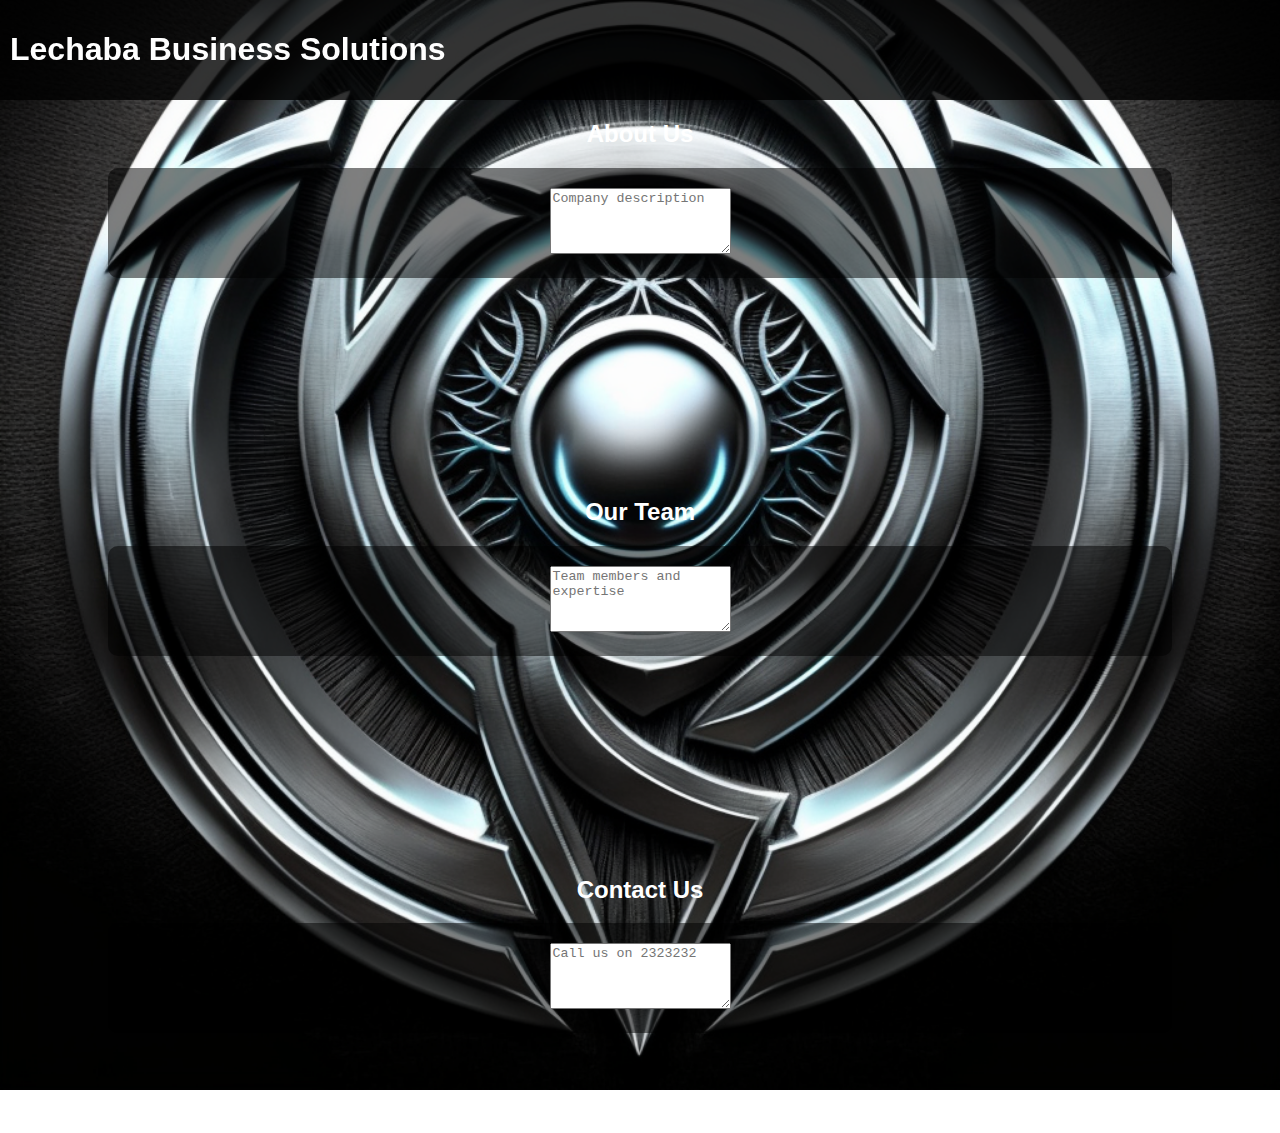
==== index.html @ 36893bf1 "initial commit" ====
<!DOCTYPE html>
<html lang="eng">

<head>
    <meta charset="UTF-8">
    <meta name="viewport" content="width=device-width, initial-scale=1.0">
    <title>Lechaba Business Solutions</title>
    <style>
        body {
            margin: 0;
            padding: 0;
            background: url('Lechaba Logo.png') no-repeat center center fixed;
            background-size: cover;
            font-family: Arial, Helvetica, sans-serif;
        }

        .appbar {
            background-color: rgba(0, 0, 0, 0.8);
            color: white;
            padding: 10px;
            position: fixed;
            width: 100%;
        }

        .section {
            padding: 100px 0;
            text-align: center;
            color: white;
        }

        .description-box {
            width: 80%;
            margin: 0 auto;
            padding: 20px;
            background-color: rgba(0, 0, 0, 0.5);
            border-radius: 10px;
        }
    </style>
</head>

<body>
    <div class="appbar">
        <h1>Lechaba Business Solutions</h1>
    </div>

    <div class="section" id="about">
        <h2>About Us</h2>
        <div class="description-box">
            <textarea rows="4" placeholder="Company description"></textarea>
        </div>
    </div>

    <div class="section" id="team">
        <h2>Our Team</h2>
        <div class="description-box">
            <textarea rows="4" placeholder="Team members and expertise"></textarea>
        </div>
    </div>

    <div class="section" id="contact">
        <h2>Contact Us</h2>
        <div class="description-box">
            <textarea rows="4" placeholder="Call us on 2323232"></textarea>
        </div>
    </div>
</body>

</html>
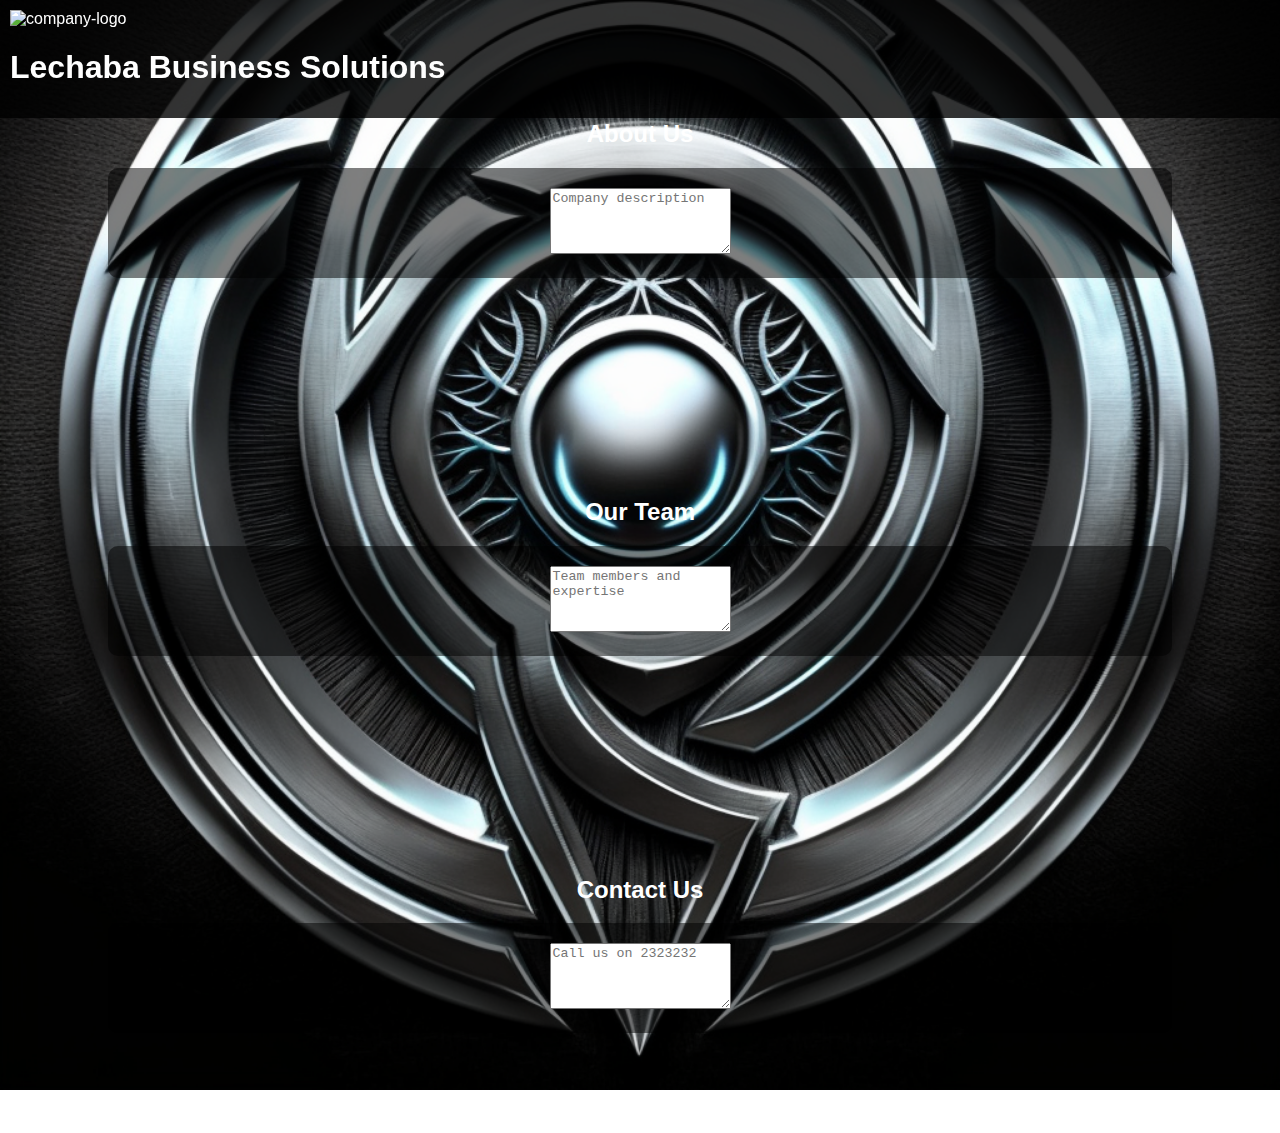
==== commit 6e1613f1: "updates: favicon and stylesheet" ====
--- a/index.html
+++ b/index.html
@@ -5,43 +5,15 @@
     <meta charset="UTF-8">
     <meta name="viewport" content="width=device-width, initial-scale=1.0">
     <title>Lechaba Business Solutions</title>
-    <style>
-        body {
-            margin: 0;
-            padding: 0;
-            background: url('Lechaba Logo.png') no-repeat center center fixed;
-            background-size: cover;
-            font-family: Arial, Helvetica, sans-serif;
-        }
-
-        .appbar {
-            background-color: rgba(0, 0, 0, 0.8);
-            color: white;
-            padding: 10px;
-            position: fixed;
-            width: 100%;
-        }
-
-        .section {
-            padding: 100px 0;
-            text-align: center;
-            color: white;
-        }
-
-        .description-box {
-            width: 80%;
-            margin: 0 auto;
-            padding: 20px;
-            background-color: rgba(0, 0, 0, 0.5);
-            border-radius: 10px;
-        }
-    </style>
+    <link rel="icon" type="image/x-icon" href="favicon.ico"/>
+    <link rel="stylesheet" type="text/css" href="styles.css"/>
 </head>
 
 <body>
-    <div class="appbar">
+    <header>
+        <img src="favicon.ico" alt="company-logo"/>
         <h1>Lechaba Business Solutions</h1>
-    </div>
+    </header>
 
     <div class="section" id="about">
         <h2>About Us</h2>
--- a/styles.css
+++ b/styles.css
@@ -0,0 +1,28 @@
+body {
+    margin: 0;
+    padding: 0;
+    background: url('Lechaba Logo.png') no-repeat center center fixed;
+    background-size: cover;
+    font-family: Arial, Helvetica, sans-serif;
+}
+
+header {
+    background-color: rgba(0, 0, 0, 0.8);
+    color: white;
+    padding: 10px;
+    position: fixed;
+    width: 100%;
+}
+
+.section {
+    padding: 100px 0;
+    text-align: center;
+    color: white;
+}
+
+.description-box {
+    width: 80%;
+    margin: 0 auto;
+    padding: 20px;
+    background-color: rgba(0, 0, 0, 0.5);
+    border-radius: 10px;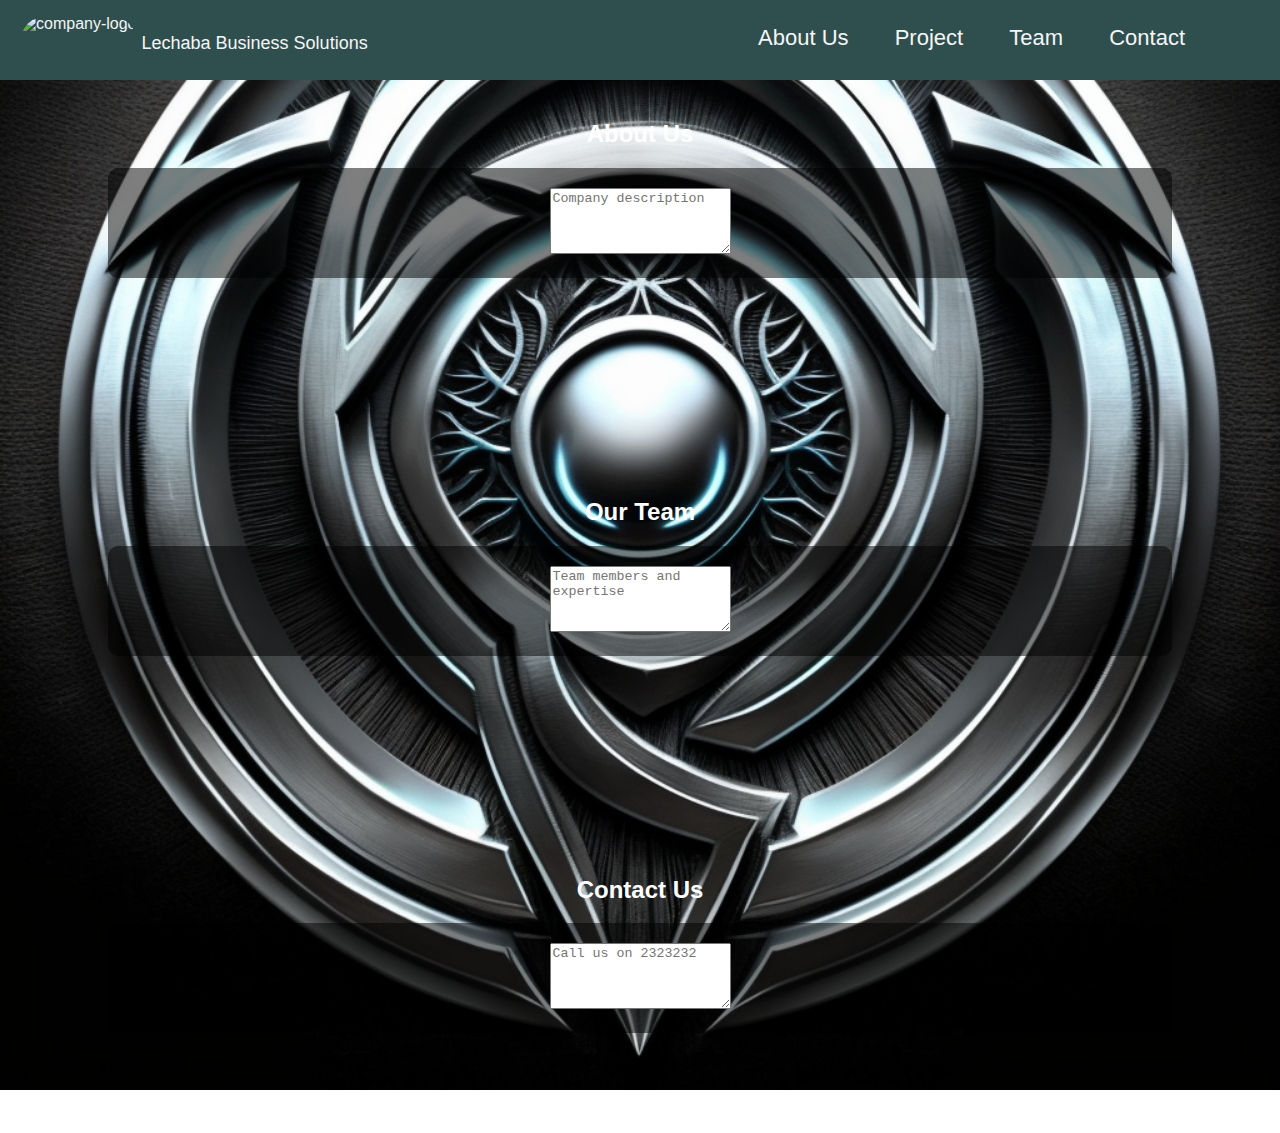
==== commit 51c3532d: "Updates" ====
--- a/index.html
+++ b/index.html
@@ -11,8 +11,19 @@
 
 <body>
     <header>
-        <img src="favicon.ico" alt="company-logo"/>
-        <h1>Lechaba Business Solutions</h1>
+    <div class="comp-logo">
+            <img src="favicon.ico" alt="company-logo"/>
+            <p>Lechaba Business Solutions</p>
+
+        <div class="nav-links">
+            <nav>
+                <a href=""> About Us </a>
+                <a href=""> Project </a>
+                <a href=""> Team </a>
+                <a href=""> Contact </a>
+            </nav>
+        </div>
+    </div>
     </header>
 
     <div class="section" id="about">
--- a/styles.css
+++ b/styles.css
@@ -1,17 +1,53 @@
+header {
+    background-color: #2F4F4F;
+    color: whitesmoke;
+    width: 100%;
+    height: 80px;
+    position: fixed;
+}
+
+.comp-logo{
+    padding: 15px;
+    padding-left: 20px;
+    display: flex;
+}
+
+.comp-logo p{
+    font-size: 18px;
+    margin-left: 5px;
+}
+
+.nav-links{
+    margin-left: auto;
+    font-size: 22px;
+    padding: 10px;
+}
+
+nav a{
+    text-decoration: none;
+    padding: 20px;
+    color: whitesmoke;
+}
+
+nav a:hover{
+    color: orangered;
+}
+
+nav{
+    text-align: justify;
+    margin-right: 50px;
+}
+
+header img{
+    border-radius: 60px;
+}
+
 body {
     margin: 0;
     padding: 0;
-    background: url('Lechaba Logo.png') no-repeat center center fixed;
+    background: url("Lechaba Logo.png") no-repeat center center fixed;
     background-size: cover;
     font-family: Arial, Helvetica, sans-serif;
-}
-
-header {
-    background-color: rgba(0, 0, 0, 0.8);
-    color: white;
-    padding: 10px;
-    position: fixed;
-    width: 100%;
 }
 
 .section {
@@ -25,4 +61,5 @@
     margin: 0 auto;
     padding: 20px;
     background-color: rgba(0, 0, 0, 0.5);
-    border-radius: 10px;+    border-radius: 10px;
+}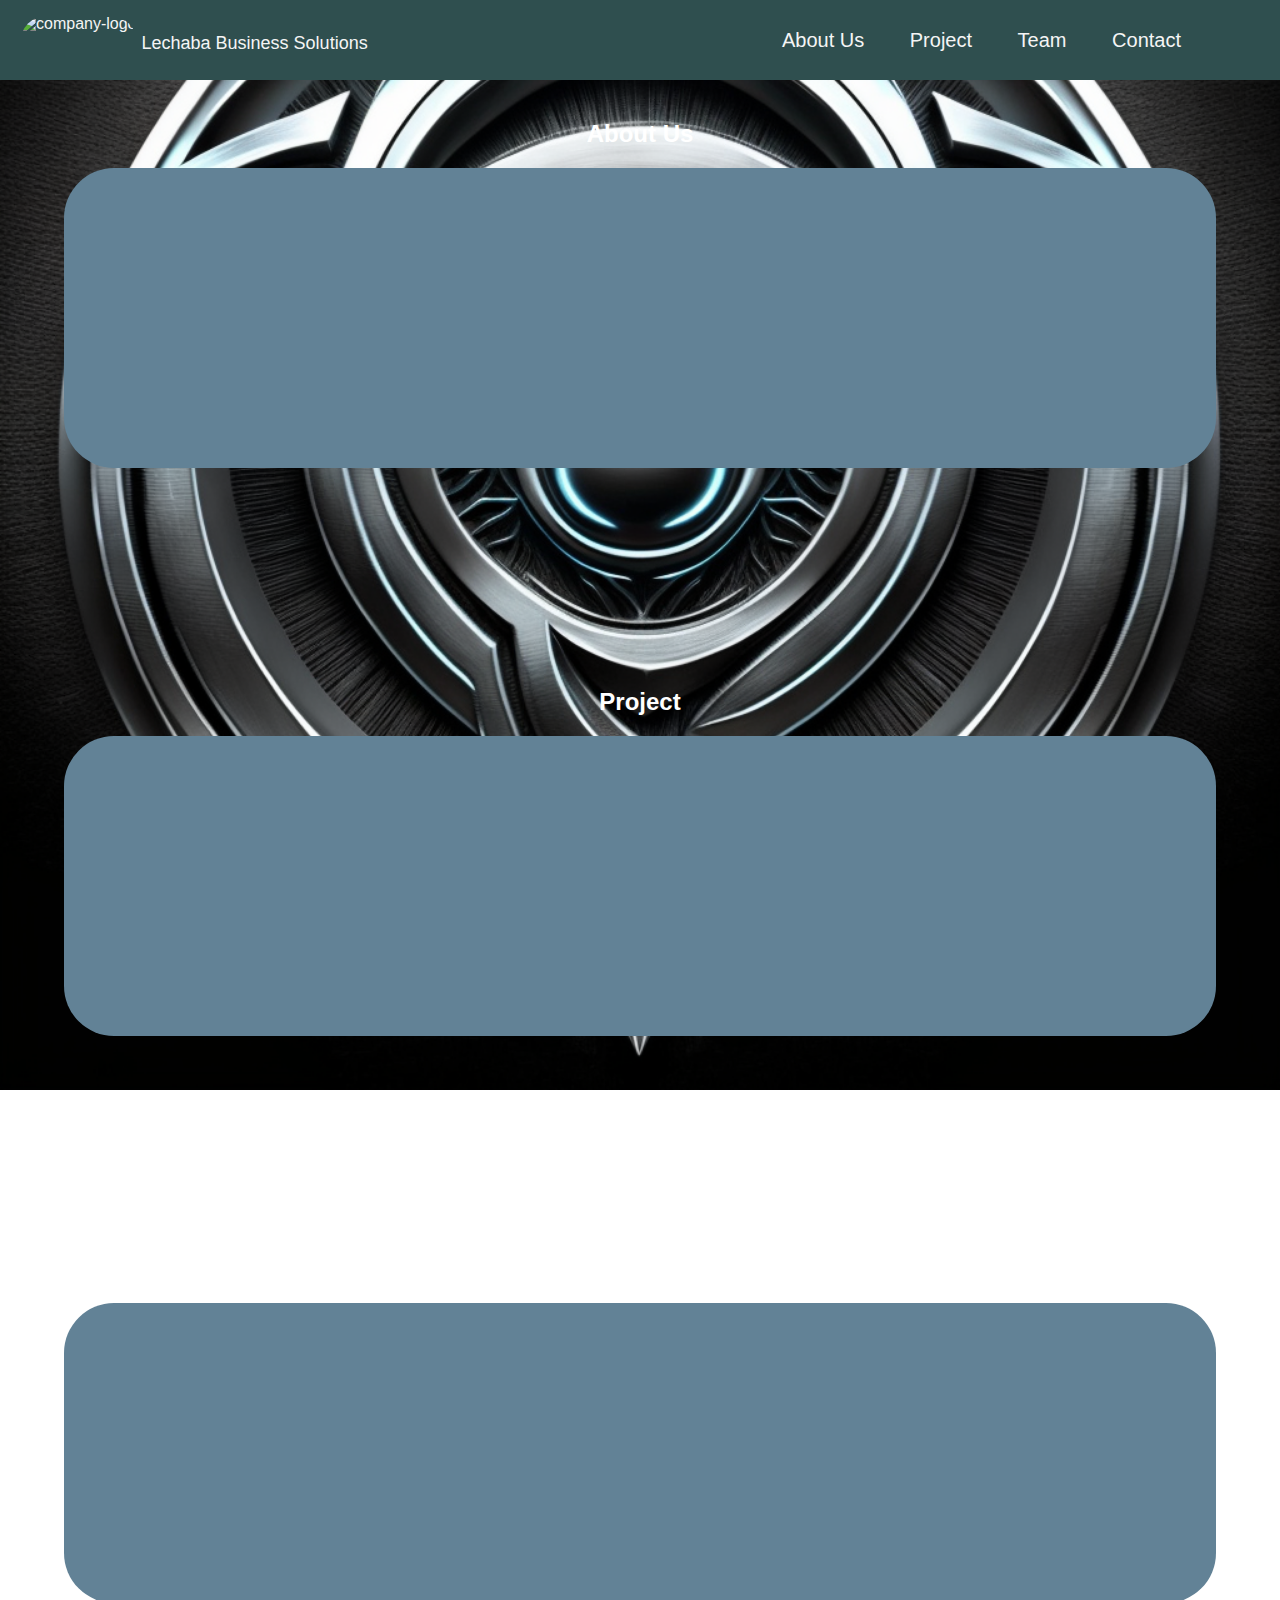
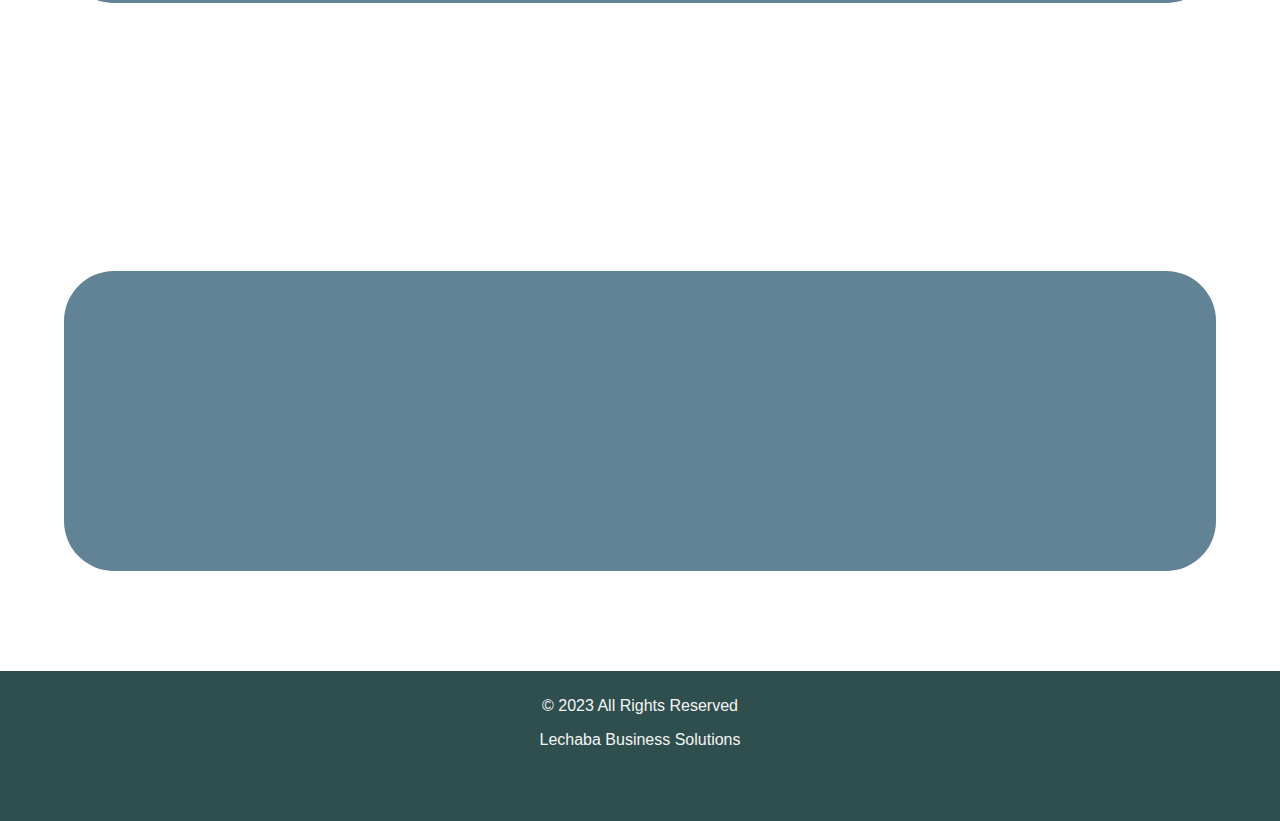
==== commit 645fda85: "Updates" ====
--- a/index.html
+++ b/index.html
@@ -17,35 +17,47 @@
 
         <div class="nav-links">
             <nav>
-                <a href=""> About Us </a>
-                <a href=""> Project </a>
-                <a href=""> Team </a>
-                <a href=""> Contact </a>
+                <a href="#about"> About Us </a>
+                <a href="#project"> Project </a>
+                <a href="#team"> Team </a>
+                <a href="#contact"> Contact </a>
             </nav>
         </div>
     </div>
     </header>
 
-    <div class="section" id="about">
+    <div class="contain-content">
+    
+    <div class="section1" id="about">
         <h2>About Us</h2>
-        <div class="description-box">
-            <textarea rows="4" placeholder="Company description"></textarea>
+        <div class="about-us">
+        </div>
+    </div>
+
+    <div class="section" id="project">
+        <h2>Project</h2>
+        <div class="project">
         </div>
     </div>
 
     <div class="section" id="team">
         <h2>Our Team</h2>
-        <div class="description-box">
-            <textarea rows="4" placeholder="Team members and expertise"></textarea>
+        <div class="team">
         </div>
     </div>
 
     <div class="section" id="contact">
         <h2>Contact Us</h2>
-        <div class="description-box">
-            <textarea rows="4" placeholder="Call us on 2323232"></textarea>
+        <div class="contact">
         </div>
     </div>
+
+</div>
+
+<footer>
+    <p> © 2023 All Rights Reserved </p>
+    <p> Lechaba Business Solutions </p>
+</footer>
+
 </body>
-
 </html>--- a/styles.css
+++ b/styles.css
@@ -19,8 +19,9 @@
 
 .nav-links{
     margin-left: auto;
-    font-size: 22px;
-    padding: 10px;
+    font-size: 20px;
+    padding: 14px;
+    padding-right: -25px;
 }
 
 nav a{
@@ -50,16 +51,32 @@
     font-family: Arial, Helvetica, sans-serif;
 }
 
-.section {
+.section1{
     padding: 100px 0;
     text-align: center;
     color: white;
 }
 
-.description-box {
-    width: 80%;
-    margin: 0 auto;
-    padding: 20px;
-    background-color: rgba(0, 0, 0, 0.5);
-    border-radius: 10px;
+.about-us, .project, .team, .contact {
+    width: 90%;
+    margin: auto;
+    border-radius: 50px;
+    background-color: #628296;
+    height: 300px;
+    display: flex;
+}
+
+.section{
+    padding: 100px 0;
+    text-align: center;
+    color: white;
+}
+
+footer{
+    padding: 10px;
+    height: 130px;
+    background-color: #2F4F4F;
+    color: whitesmoke;
+    text-align: center;
+    justify-content: center;
 }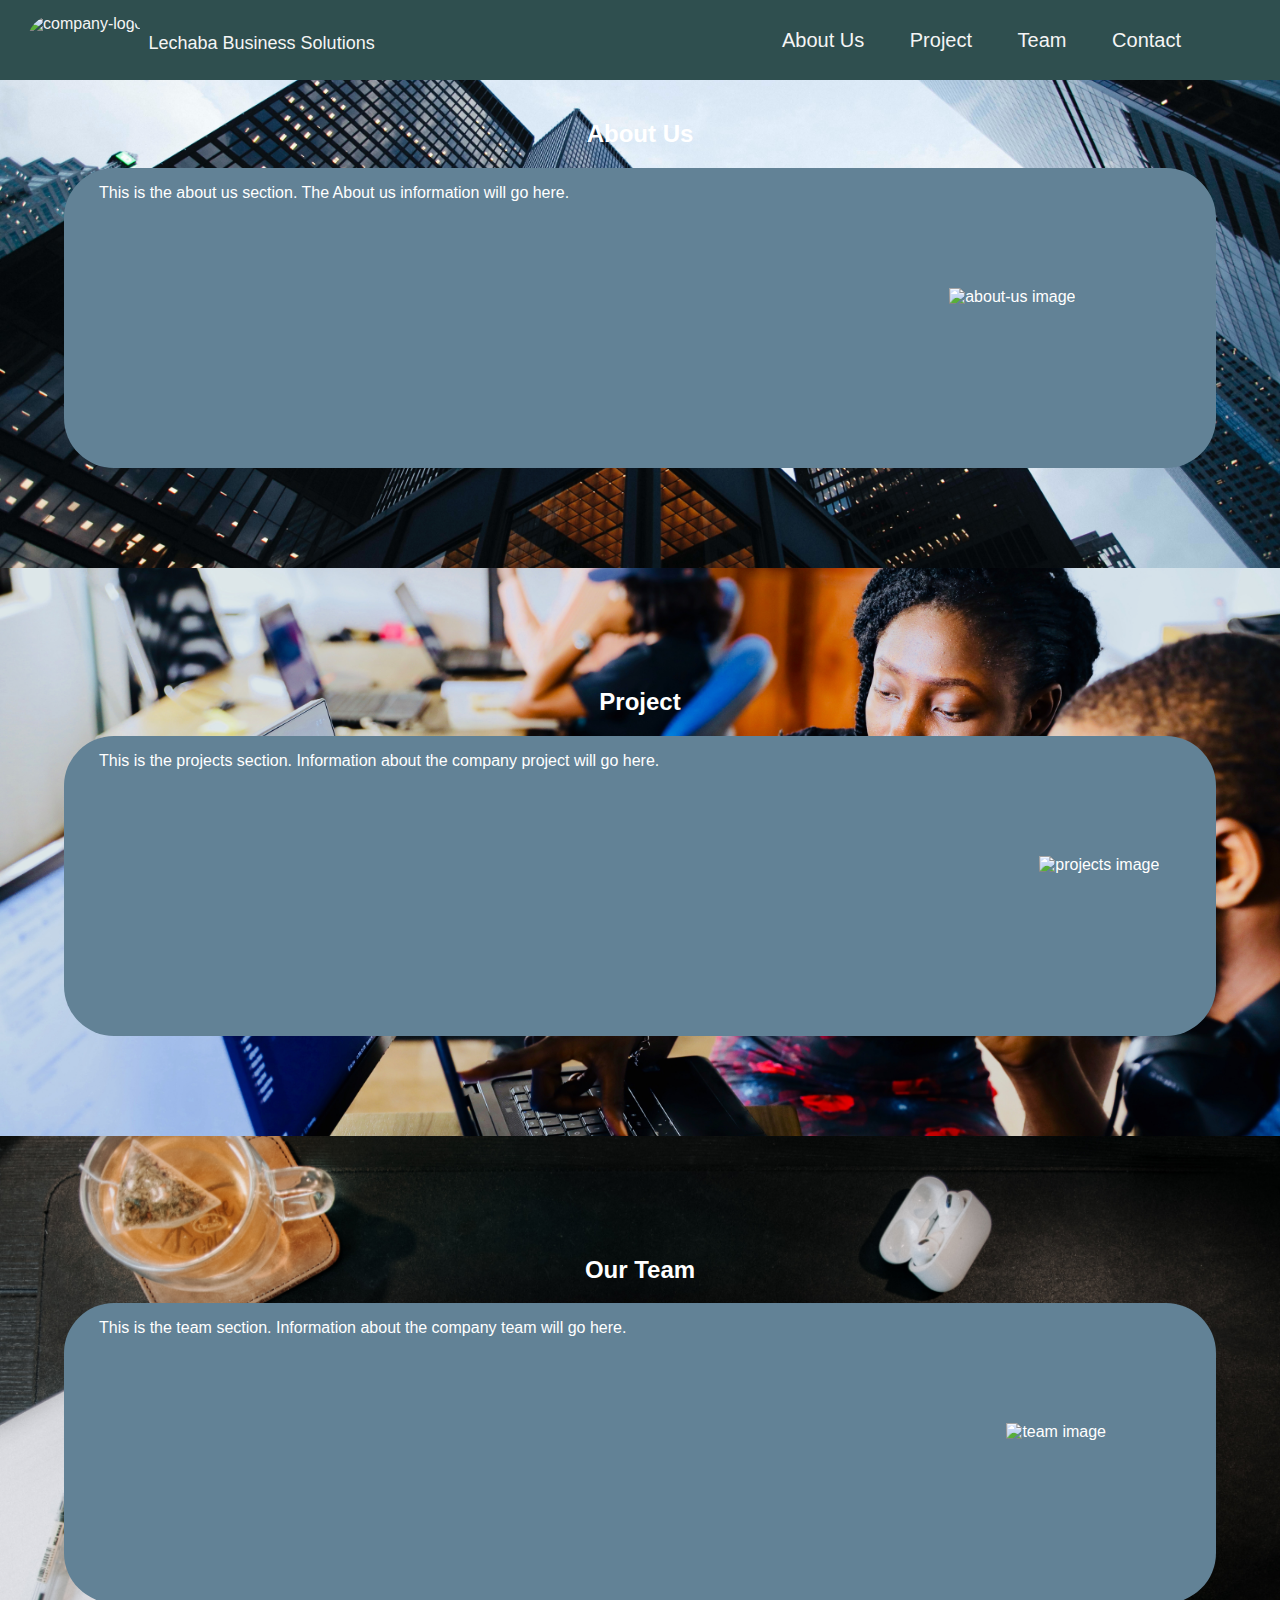
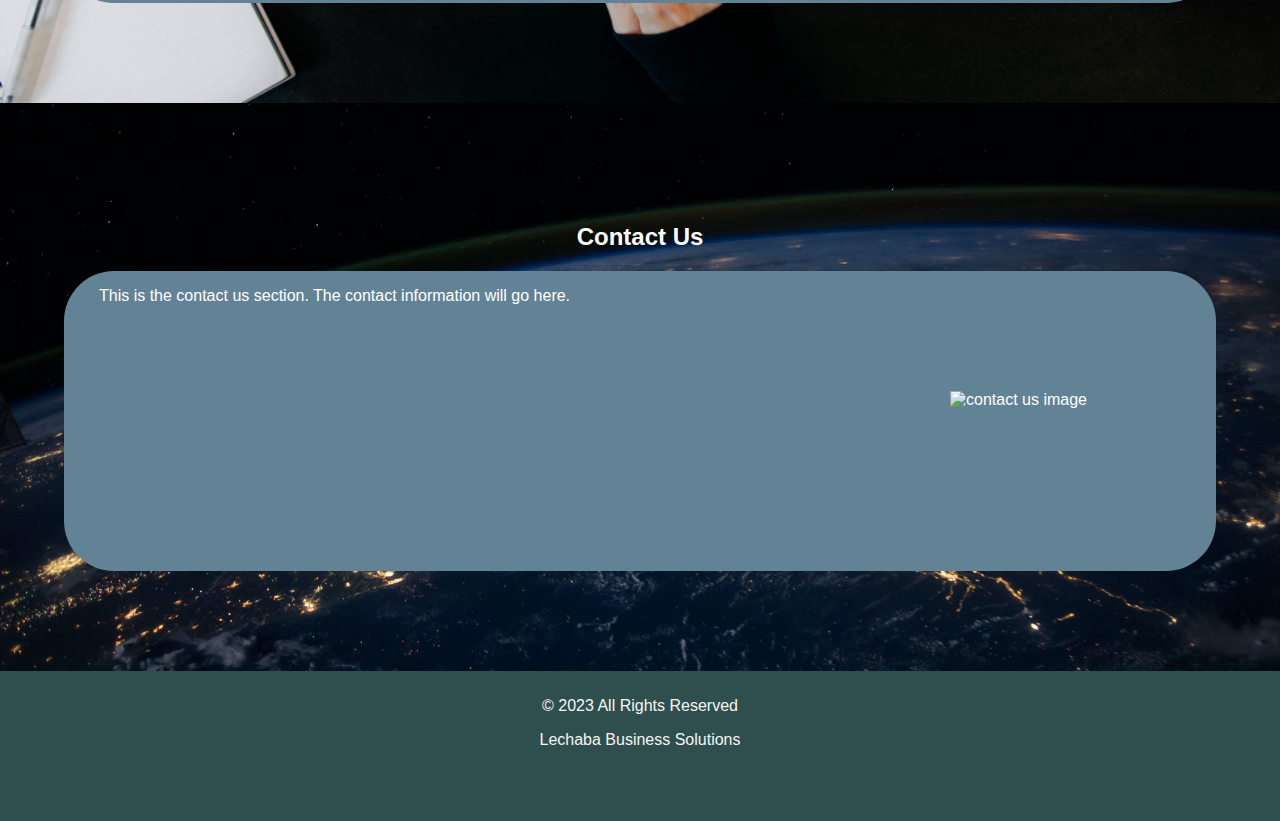
==== commit 2be6119a: "NEW UPDATES" ====
--- a/index.html
+++ b/index.html
@@ -28,30 +28,54 @@
 
     <div class="contain-content">
     
+<div class="first">
     <div class="section1" id="about">
         <h2>About Us</h2>
         <div class="about-us">
+            <p> 
+                This is the about us section. The About us information will go here.
+            </p>
+
+            <img src="" alt="about-us image"/>
         </div>
     </div>
-
+</div>
+<div class="second">
     <div class="section" id="project">
         <h2>Project</h2>
         <div class="project">
+            <p> 
+                This is the projects section. Information about the company project will go here.
+            </p>
+
+            <img src="" alt="projects image"/>
         </div>
     </div>
-
+</div>
+<div class="third">
     <div class="section" id="team">
         <h2>Our Team</h2>
         <div class="team">
+            <p> 
+                This is the team section. Information about the company team will go here.
+            </p>
+
+            <img src="" alt="team image"/>
         </div>
     </div>
-
+</div>
+<div class="fourth">
     <div class="section" id="contact">
         <h2>Contact Us</h2>
         <div class="contact">
+            <p> 
+                This is the contact us section. The contact information will go here.
+            </p>
+
+            <img src="" alt="contact us image"/>
         </div>
     </div>
-
+</div>
 </div>
 
 <footer>
--- a/styles.css
+++ b/styles.css
@@ -8,7 +8,7 @@
 
 .comp-logo{
     padding: 15px;
-    padding-left: 20px;
+    padding-left: 25px;
     display: flex;
 }
 
@@ -40,14 +40,14 @@
 }
 
 header img{
+    padding-left: 2px;
     border-radius: 60px;
 }
 
 body {
     margin: 0;
     padding: 0;
-    background: url("Lechaba Logo.png") no-repeat center center fixed;
-    background-size: cover;
+    /*background: url("Lechaba Logo.png") no-repeat center center fixed;*/
     font-family: Arial, Helvetica, sans-serif;
 }
 
@@ -55,6 +55,34 @@
     padding: 100px 0;
     text-align: center;
     color: white;
+}
+
+.first{
+    background: url("images/sean-pollock-PhYq704ffdA-unsplash\(1\).jpg");
+    background-position: center;
+    background-size: cover;
+    background-repeat: no-repeat;
+}
+
+.second{
+    background: url("images/desola-lanre-ologun-IgUR1iX0mqM-unsplash.jpg");
+    background-position: center;
+    background-size: cover;
+    background-repeat: no-repeat;
+}
+
+.third{
+    background: url("images/kelly-sikkema-uIu2_j7QAsU-unsplash.jpg");
+    background-position: center;
+    background-size: cover;
+    background-repeat: no-repeat;
+}
+
+.fourth{
+    background: url("images/nasa-Q1p7bh3SHj8-unsplash.jpg");
+    background-position: center;
+    background-size: cover;
+    background-repeat: no-repeat;
 }
 
 .about-us, .project, .team, .contact {
@@ -65,6 +93,43 @@
     height: 300px;
     display: flex;
 }
+
+.about-us p{
+    padding-left: 35px;
+}
+
+.about-us img{
+    margin-top: 120px;
+    padding-left: 380px;
+}
+
+.project p{
+    padding-left: 35px;
+}
+
+.project img{
+    margin-top: 120px;
+    padding-left: 380px;
+}
+
+.team p{
+    padding-left: 35px;
+}
+
+.team img{
+    margin-top: 120px;
+    padding-left: 380px;
+}
+
+.contact p{
+    padding-left: 35px;
+}
+
+.contact img{
+    margin-top: 120px;
+    padding-left: 380px;
+}
+
 
 .section{
     padding: 100px 0;
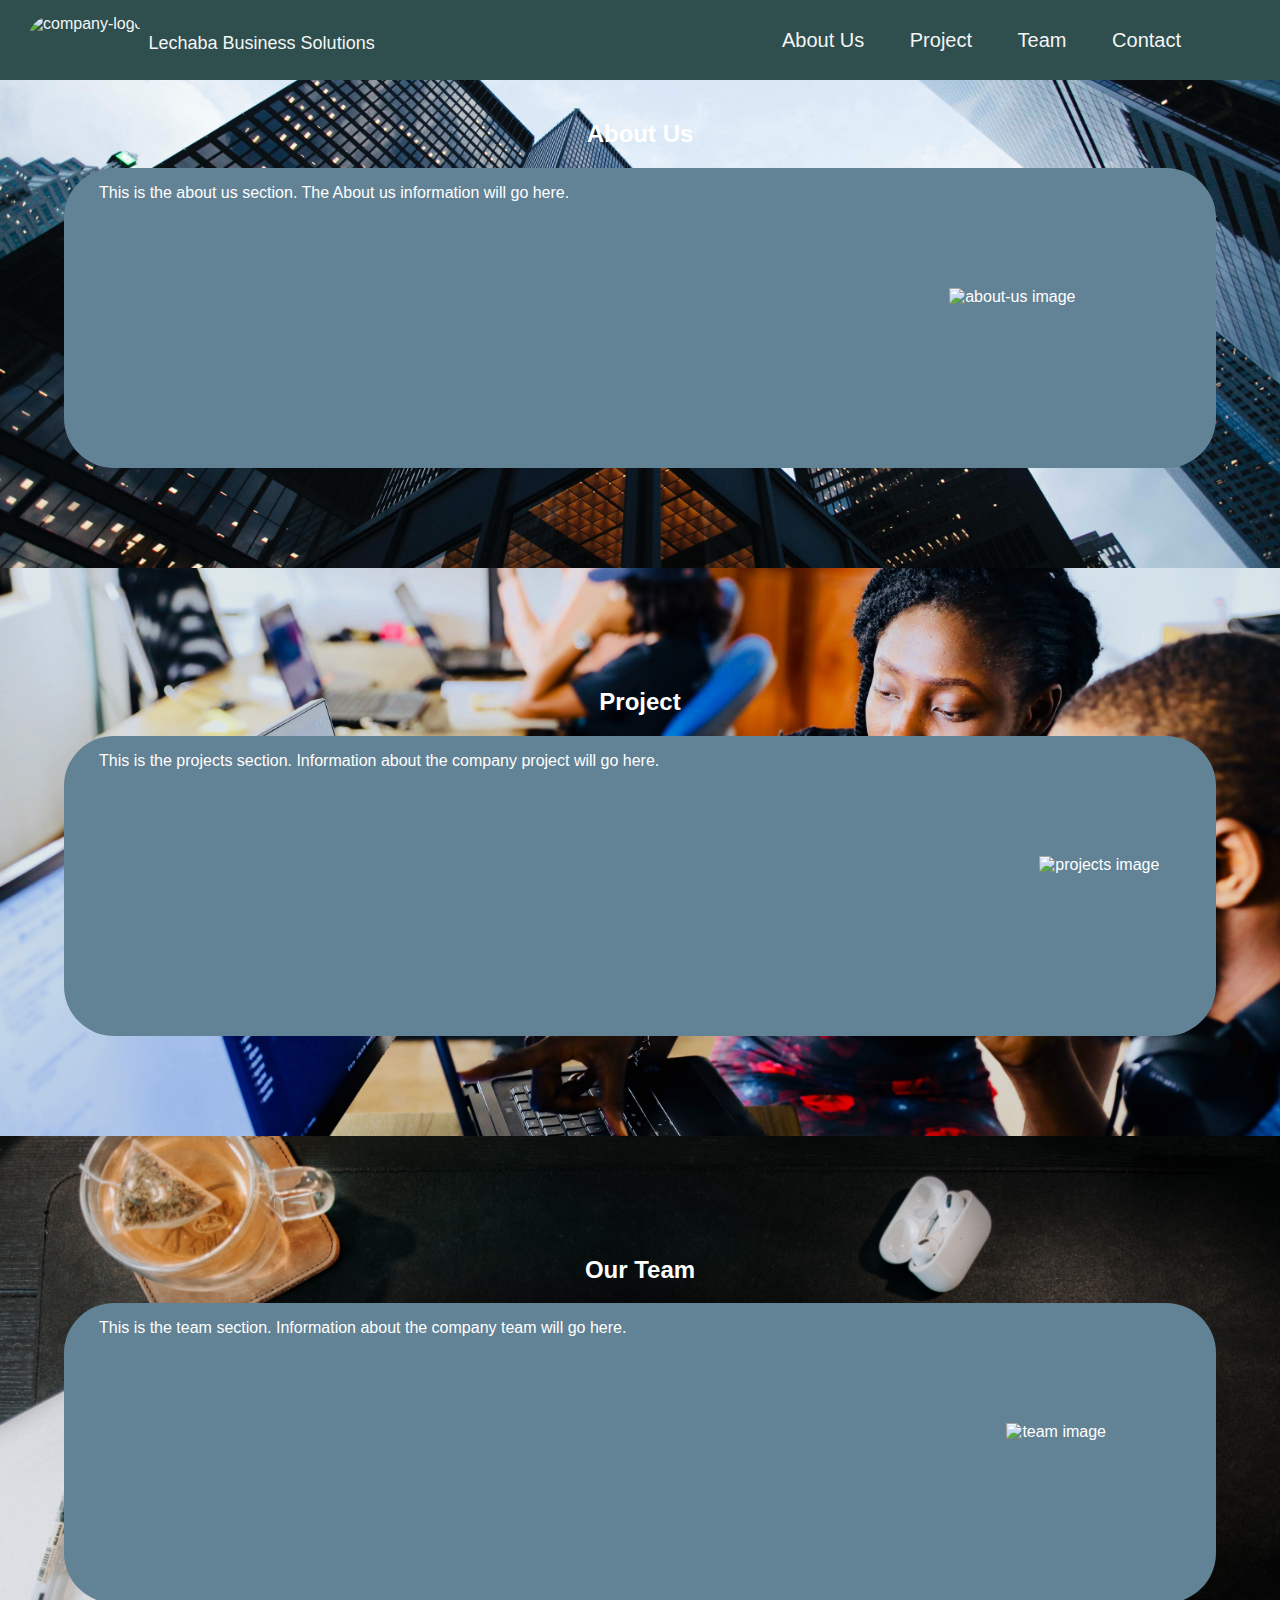
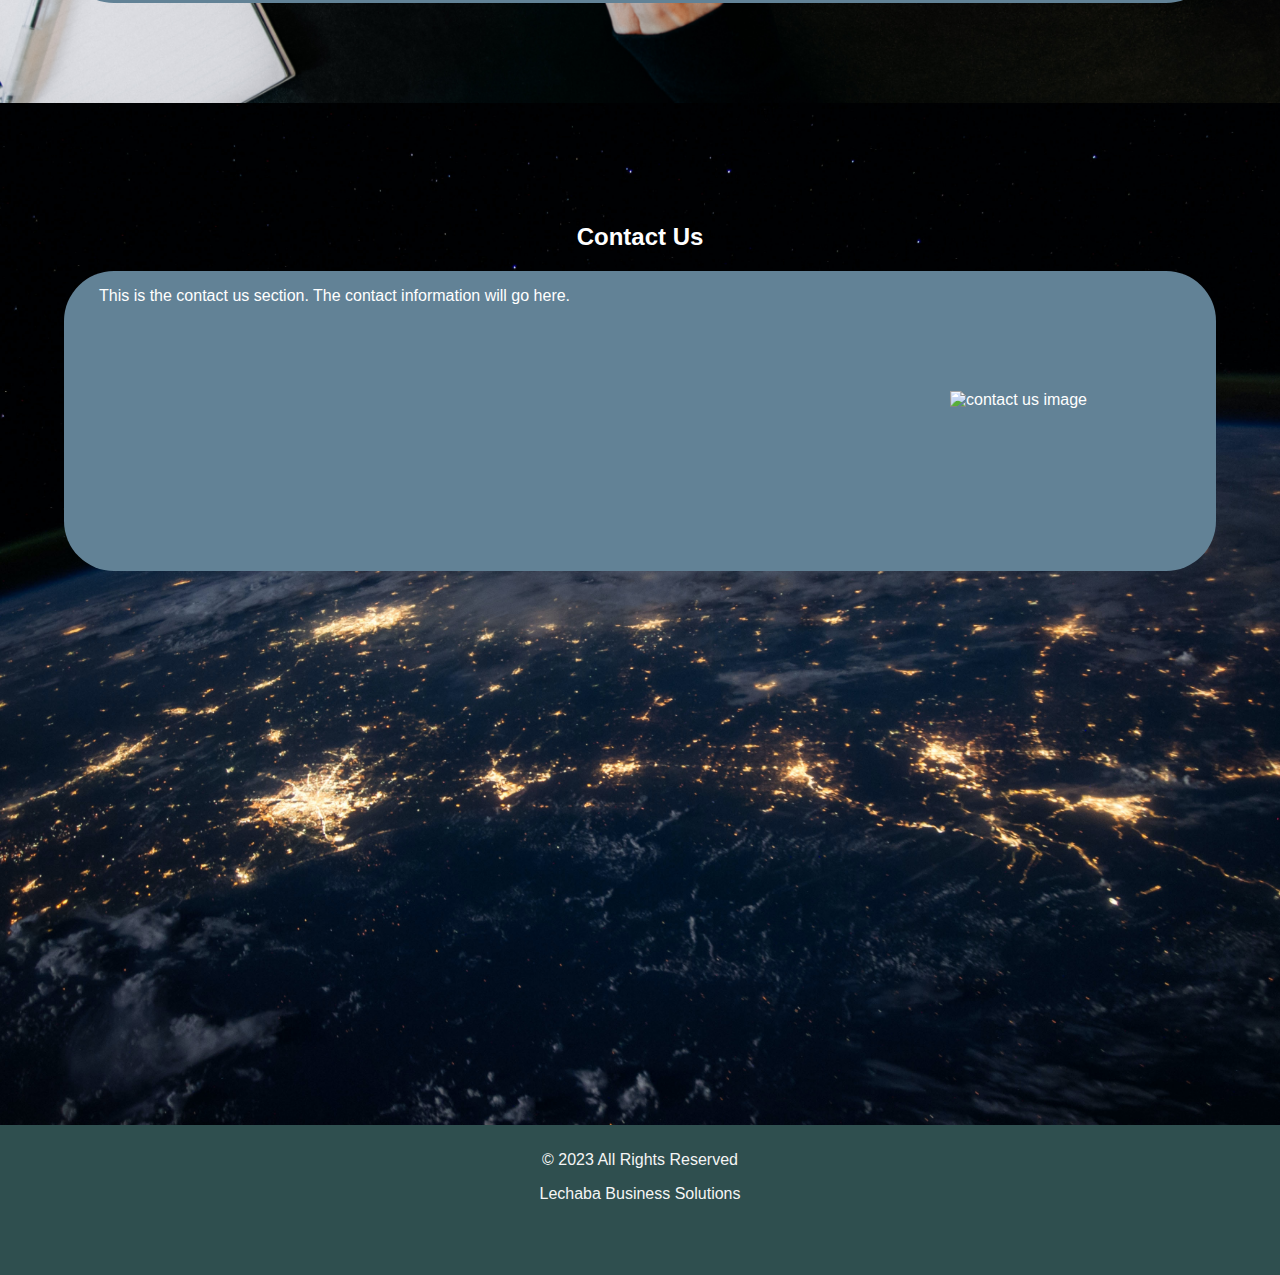
==== commit e2290297: "new updates" ====
--- a/index.html
+++ b/index.html
@@ -75,12 +75,15 @@
             <img src="" alt="contact us image"/>
         </div>
     </div>
+    <iframe src="https://www.google.com/maps/embed?pb=!1m18!1m12!1m3!1d14259.141749133822!2d27.124734135753155!3d-26.687343856559096!2m3!1f0!2f0!3f0!3m2!1i1024!2i768!4f13.1!3m3!1m2!1s0x1e9681f0319c36af%3A0xe2e7e742cd924361!2sMercor%20Transport!5e0!3m2!1sen!2sza!4v1696062703717!5m2!1sen!2sza" width="600" height="450" style="border:0;" allowfullscreen="" loading="lazy" referrerpolicy="no-referrer-when-downgrade"></iframe>
 </div>
 </div>
 
 <footer>
-    <p> © 2023 All Rights Reserved </p>
-    <p> Lechaba Business Solutions </p>
+    <div class="footer-info">
+        <p> © 2023 All Rights Reserved </p>
+        <p> Lechaba Business Solutions </p>
+    </div>
 </footer>
 
 </body>
--- a/styles.css
+++ b/styles.css
@@ -65,10 +65,13 @@
 }
 
 .second{
+    width: 100%;
+    margin: auto;
     background: url("images/desola-lanre-ologun-IgUR1iX0mqM-unsplash.jpg");
     background-position: center;
     background-size: cover;
     background-repeat: no-repeat;
+    position: relative;
 }
 
 .third{
@@ -130,6 +133,10 @@
     padding-left: 380px;
 }
 
+.fourth iframe{
+    padding-top: -20px;
+    padding-left: 25%;
+}
 
 .section{
     padding: 100px 0;
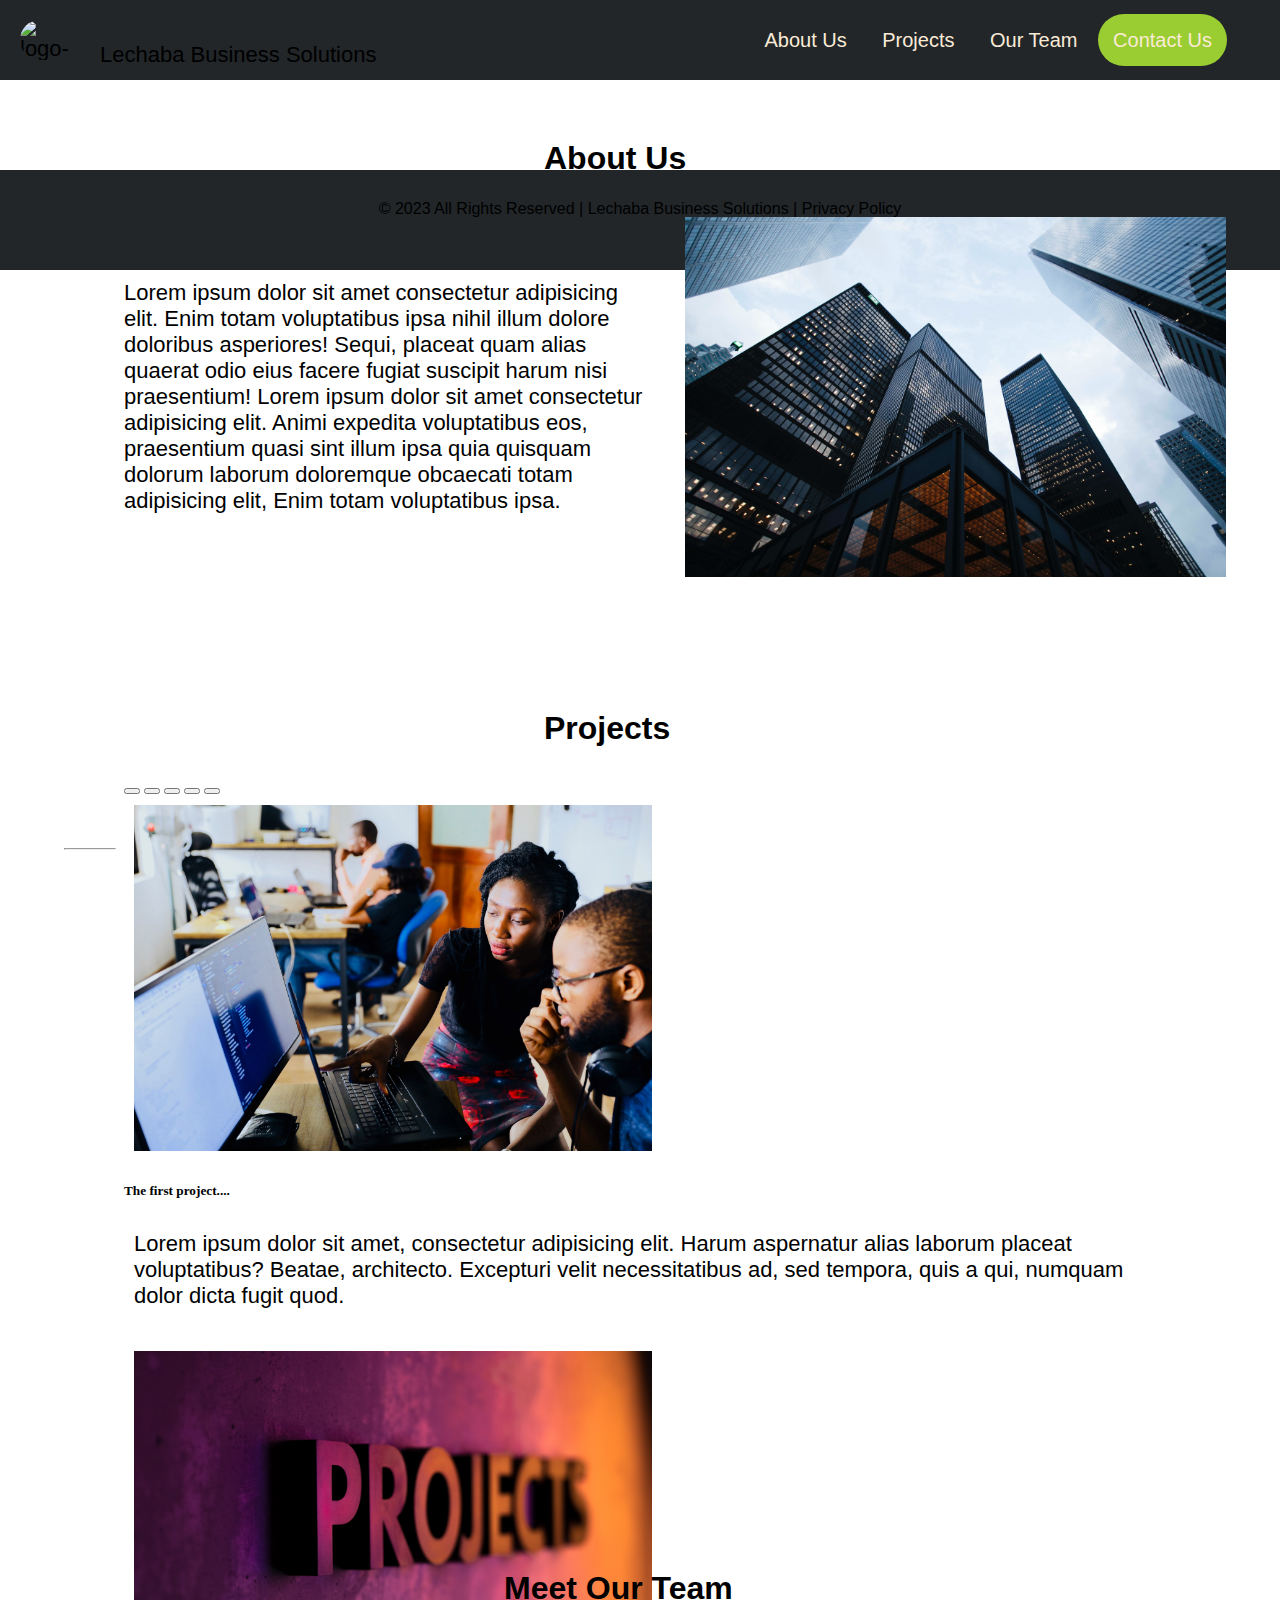
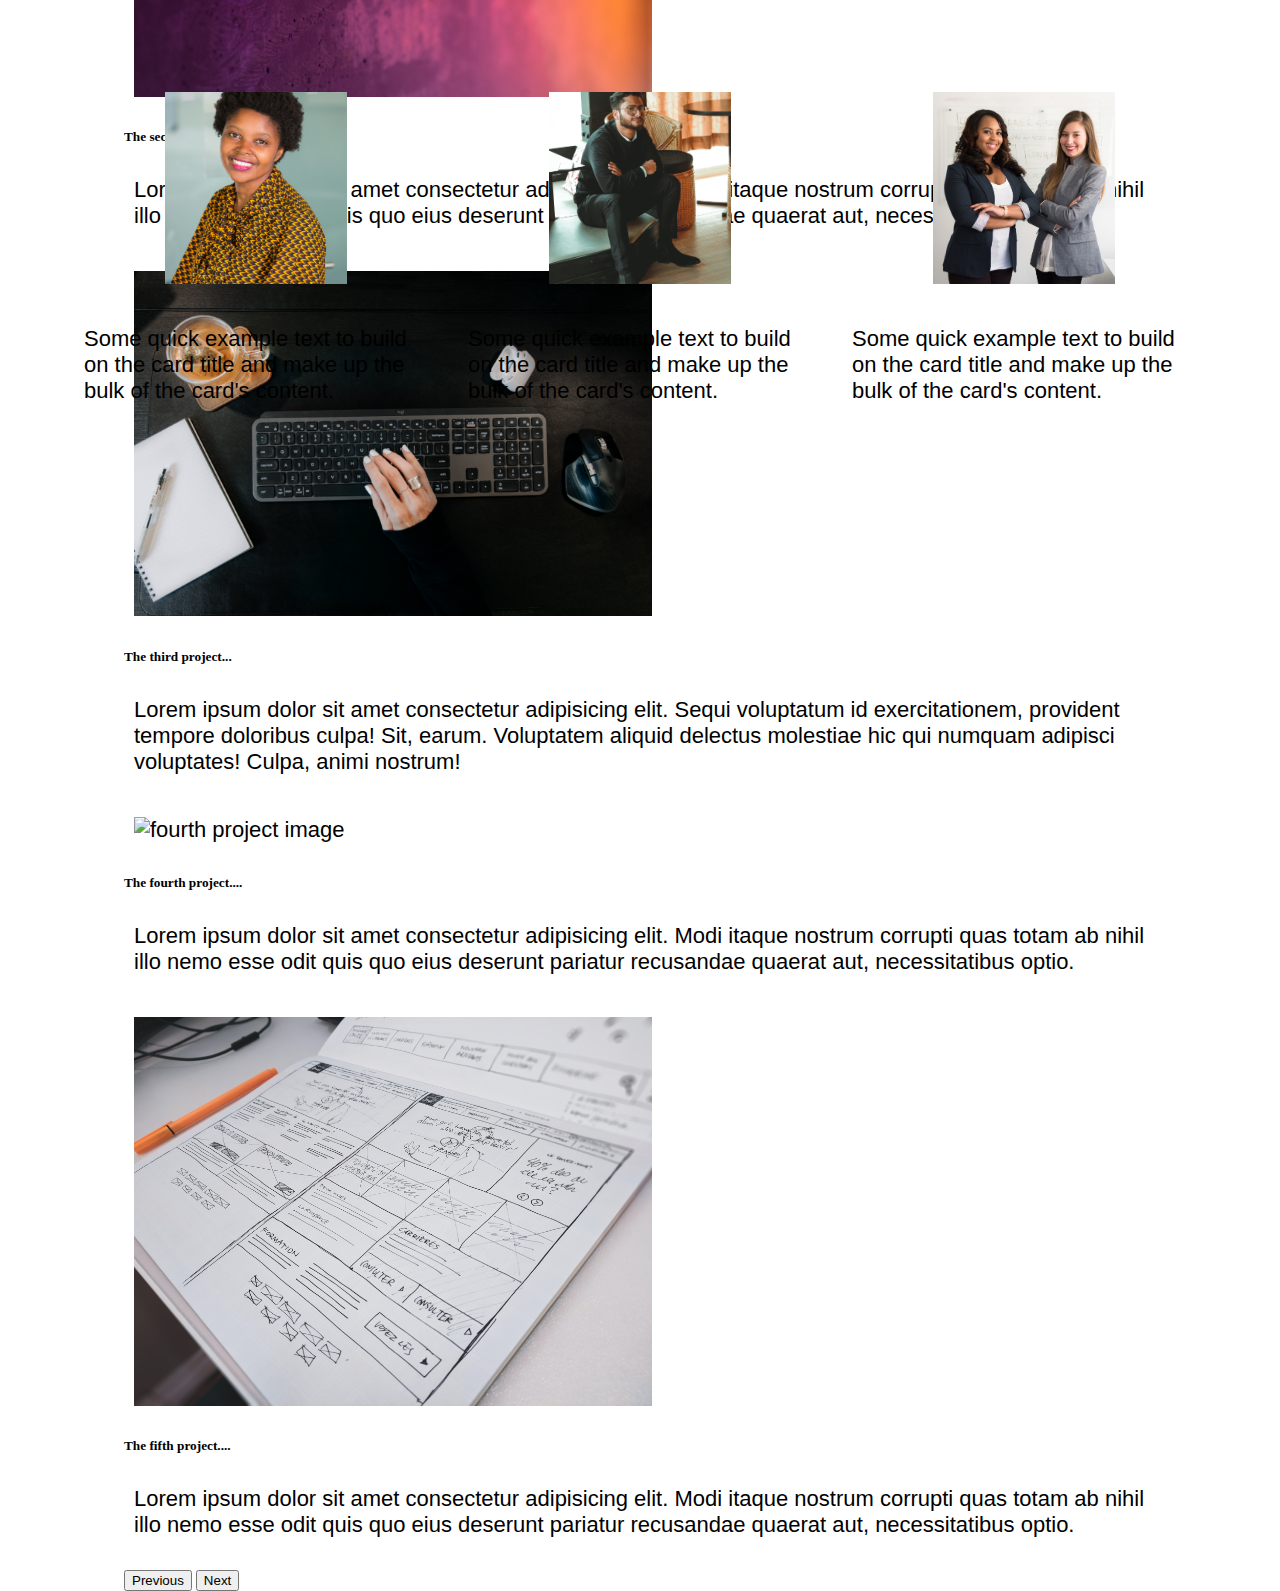
==== commit 22d841b4: "Rename index1.html to index.html" ====
--- a/index.html
+++ b/index.html
@@ -1,90 +1,199 @@
-<!DOCTYPE html>
-<html lang="eng">
-
-<head>
-    <meta charset="UTF-8">
+<!doctype html>
+<html lang="en">
+  <head>
+    <meta charset="utf-8">
     <meta name="viewport" content="width=device-width, initial-scale=1.0">
     <title>Lechaba Business Solutions</title>
     <link rel="icon" type="image/x-icon" href="favicon.ico"/>
-    <link rel="stylesheet" type="text/css" href="styles.css"/>
-</head>
-
-<body>
-    <header>
-    <div class="comp-logo">
-            <img src="favicon.ico" alt="company-logo"/>
-            <p>Lechaba Business Solutions</p>
+    <link rel="stylesheet" type="text/css" href="style.css"/>
+    <link href="https://cdn.jsdelivr.net/npm/bootstrap@5.3.2/dist/css/bootstrap.min.css" rel="stylesheet" integrity="sha384-T3c6CoIi6uLrA9TneNEoa7RxnatzjcDSCmG1MXxSR1GAsXEV/Dwwykc2MPK8M2HN" crossorigin="anonymous">
+  </head>
+  <body>
+    <video autoplay loop muted plays-inline id="video-background ">
+        <source src="images/pexels_videos_4147 (2160p).mp4" type="video/mp4">
+        Your browser does not support the video tag.
+    </video>
+     <!-- This is the header-->
+     <header id="header">
+        <div class="logo-container">
+            <img src="favicon.ico" alt="logo-icon" width="60"/>
+            <p> Lechaba Business Solutions </p>
+        </div>
 
         <div class="nav-links">
             <nav>
                 <a href="#about"> About Us </a>
-                <a href="#project"> Project </a>
-                <a href="#team"> Team </a>
-                <a href="#contact"> Contact </a>
+                <a href="#projects"> Projects </a>
+                <a href="#team"> Our Team </a> 
+                <a href="contact_us.html" style="border-radius: 60px; background-color: yellowgreen;"> Contact Us </a>
             </nav>
         </div>
-    </div>
-    </header>
+    </header> 
 
-    <div class="contain-content">
-    
-<div class="first">
-    <div class="section1" id="about">
-        <h2>About Us</h2>
-        <div class="about-us">
-            <p> 
-                This is the about us section. The About us information will go here.
-            </p>
+    <div class="page-container">
+        <div class="body-container">
+            <div class="section1">
+                <div id="top-headings">
+                    <h1 id="about">
+                        About Us
+                    </h1>
+                </div>
 
-            <img src="" alt="about-us image"/>
+                <div class="about-info">
+                    <div class="about-details">
+                        <p> Lorem ipsum dolor sit amet consectetur adipisicing elit. Enim totam voluptatibus ipsa nihil illum dolore doloribus asperiores! Sequi, placeat quam alias quaerat odio eius facere fugiat suscipit harum nisi praesentium! Lorem ipsum dolor sit amet consectetur adipisicing elit. Animi expedita voluptatibus eos, praesentium quasi sint illum ipsa quia quisquam dolorum laborum doloremque obcaecati totam adipisicing elit, Enim totam voluptatibus ipsa.</p>
+                    </div>
+                    <div class="about-image">
+                        <img src="images/sean-pollock-PhYq704ffdA-unsplash(1).jpg" alt="about us image"/>
+                    </div>
+                </div>
+            </div>
+            <hr/>
+            <div class="section2">
+                <div id="top-headings">
+                    <h1 id="projects">
+                        Projects
+                    </h1>
+                </div>
+
+                <div class="projects-info">
+                    <div id="carouselExampleCaptions" class="carousel slide">
+                        <div class="carousel-indicators">
+                          <button type="button" data-bs-target="#carouselExampleCaptions" data-bs-slide-to="0" class="active" aria-current="true" aria-label="Slide 1"></button>
+                          <button type="button" data-bs-target="#carouselExampleCaptions" data-bs-slide-to="1" aria-label="Slide 2"></button>
+                          <button type="button" data-bs-target="#carouselExampleCaptions" data-bs-slide-to="2" aria-label="Slide 3"></button>
+                          <button type="button" data-bs-target="#carouselExampleCaptions" data-bs-slide-to="3" aria-label="Slide 4"></button>
+                          <button type="button" data-bs-target="#carouselExampleCaptions" data-bs-slide-to="4" aria-label="Slide 5"></button>
+                        </div>
+                        <div class="carousel-inner">
+                          <div class="carousel-item active">
+                            <img src="images/desola-lanre-ologun-IgUR1iX0mqM-unsplash.jpg" class="d-block w-100" alt="first project image">
+                            <div class="carousel-caption d-none d-md-block">
+                              <h5>The first project....</h5>
+                              <p>Lorem ipsum dolor sit amet, consectetur adipisicing elit. Harum aspernatur alias laborum placeat voluptatibus? Beatae, architecto. Excepturi velit necessitatibus ad, sed tempora, quis a qui, numquam dolor dicta fugit quod.</p>
+                            </div>
+                          </div>
+                          <div class="carousel-item">
+                            <img src="images/octavian-dan-b21Ty33CqVs-unsplash.jpg" class="d-block w-100" alt="second project image">
+                            <div class="carousel-caption d-none d-md-block">
+                              <h5>The second project....</h5>
+                              <p>Lorem ipsum dolor sit amet consectetur adipisicing elit. Modi itaque nostrum corrupti quas totam ab nihil illo nemo esse odit quis quo eius deserunt pariatur recusandae quaerat aut, necessitatibus optio.</p>
+                            </div>
+                          </div>
+                          <div class="carousel-item">
+                            <img src="images/kelly-sikkema-uIu2_j7QAsU-unsplash.jpg" class="d-block w-100" alt="third project image">
+                            <div class="carousel-caption d-none d-md-block">
+                              <h5>The third project...</h5>
+                              <p>Lorem ipsum dolor sit amet consectetur adipisicing elit. Sequi voluptatum id exercitationem, provident tempore doloribus culpa! Sit, earum. Voluptatem aliquid delectus molestiae hic qui numquam adipisci voluptates! Culpa, animi nostrum!</p>
+                            </div>
+                          </div>
+                          <div class="carousel-item">
+                            <img src="images/mario-gogh-VBLHICVh-lI-unsplash.jpg" class="d-block w-100" alt="fourth project image">
+                            <div class="carousel-caption d-none d-md-block">
+                              <h5>The fourth project....</h5>
+                              <p>Lorem ipsum dolor sit amet consectetur adipisicing elit. Modi itaque nostrum corrupti quas totam ab nihil illo nemo esse odit quis quo eius deserunt pariatur recusandae quaerat aut, necessitatibus optio.</p>
+                            </div>
+                          </div>
+                          <div class="carousel-item">
+                            <img src="images/sigmund-4UGmm3WRUoQ-unsplash.jpg" class="d-block w-100" alt="fifth project image">
+                            <div class="carousel-caption d-none d-md-block">
+                              <h5>The fifth project....</h5>
+                              <p>Lorem ipsum dolor sit amet consectetur adipisicing elit. Modi itaque nostrum corrupti quas totam ab nihil illo nemo esse odit quis quo eius deserunt pariatur recusandae quaerat aut, necessitatibus optio.</p>
+                            </div>
+                          </div>
+                        </div>
+                        <button class="carousel-control-prev" type="button" data-bs-target="#carouselExampleCaptions" data-bs-slide="prev">
+                          <span class="carousel-control-prev-icon" aria-hidden="true"></span>
+                          <span class="visually-hidden">Previous</span>
+                        </button>
+                        <button class="carousel-control-next" type="button" data-bs-target="#carouselExampleCaptions" data-bs-slide="next">
+                          <span class="carousel-control-next-icon" aria-hidden="true"></span>
+                          <span class="visually-hidden">Next</span>
+                        </button>
+                      </div>
+                </div>
+            </div>
+
+            <div class="section3">
+                <div id="top-headings">
+                    <h1 id="team">
+                        Meet Our Team
+                    </h1>
+                </div>
+
+                <div class="team-info">
+                    <div class="card" style="width: 18rem;">
+                        <img src="images/christina-wocintechchat-com-_5_CBVCLBsY-unsplash.jpg" class="card-img-top" alt="staff 1">
+                        <div class="card-body">
+                          <p class="card-text">Some quick example text to build on the card title and make up the bulk of the card's content.</p>
+                        </div>
+                    </div>
+                    <div class="card" style="width: 18rem;">
+                        <img src="images/adib-hussain-P47hmlNogco-unsplash.jpg" class="card-img-top" alt="staff 2">
+                        <div class="card-body">
+                          <p class="card-text">Some quick example text to build on the card title and make up the bulk of the card's content.</p>
+                        </div>
+                    </div>
+                    <div class="card" style="width: 18rem;">
+                        <img src="images/christina-wocintechchat-com-swi1DGRCshQ-unsplash.jpg" class="card-img-top" alt="staff 3">
+                        <div class="card-body">
+                          <p class="card-text">
+                            Some quick example text to build on the card title and make up the bulk of the card's content.
+                          </p>
+                        </div>
+                    </div>
+                </div>
+            </div>
         </div>
-    </div>
-</div>
-<div class="second">
-    <div class="section" id="project">
-        <h2>Project</h2>
-        <div class="project">
-            <p> 
-                This is the projects section. Information about the company project will go here.
-            </p>
+    </div> 
 
-            <img src="" alt="projects image"/>
+    <!--The footer section-->
+    <footer>
+        <div class="footer-info">
+            <p> © 2023 All Rights Reserved | Lechaba Business Solutions | Privacy Policy </p>
         </div>
-    </div>
-</div>
-<div class="third">
-    <div class="section" id="team">
-        <h2>Our Team</h2>
-        <div class="team">
-            <p> 
-                This is the team section. Information about the company team will go here.
-            </p>
+    </footer>
 
-            <img src="" alt="team image"/>
-        </div>
-    </div>
-</div>
-<div class="fourth">
-    <div class="section" id="contact">
-        <h2>Contact Us</h2>
-        <div class="contact">
-            <p> 
-                This is the contact us section. The contact information will go here.
-            </p>
+    <script src="https://cdn.jsdelivr.net/npm/bootstrap@5.3.2/dist/js/bootstrap.bundle.min.js" integrity="sha384-C6RzsynM9kWDrMNeT87bh95OGNyZPhcTNXj1NW7RuBCsyN/o0jlpcV8Qyq46cDfL" crossorigin="anonymous"></script>
+  </body>
+  <script>
+    // Hide Header on on scroll down
+    var didScroll;
+    var lastScrollTop = 0;
+    var delta = 5;
+    var navbarHeight = $("#header").outerHeight();
 
-            <img src="" alt="contact us image"/>
-        </div>
-    </div>
-    <iframe src="https://www.google.com/maps/embed?pb=!1m18!1m12!1m3!1d14259.141749133822!2d27.124734135753155!3d-26.687343856559096!2m3!1f0!2f0!3f0!3m2!1i1024!2i768!4f13.1!3m3!1m2!1s0x1e9681f0319c36af%3A0xe2e7e742cd924361!2sMercor%20Transport!5e0!3m2!1sen!2sza!4v1696062703717!5m2!1sen!2sza" width="600" height="450" style="border:0;" allowfullscreen="" loading="lazy" referrerpolicy="no-referrer-when-downgrade"></iframe>
-</div>
-</div>
+    $(window).scroll(function(event){
+        didScroll = true;
+    });
 
-<footer>
-    <div class="footer-info">
-        <p> © 2023 All Rights Reserved </p>
-        <p> Lechaba Business Solutions </p>
-    </div>
-</footer>
+    setInterval(function() {
+        if (didScroll) {
+            hasScrolled();
+            didScroll = false;
+        }
+    }, 250);
 
-</body>
-</html>+    function hasScrolled() {
+        var st = $(this).scrollTop();
+
+        // Make sure they scroll more than delta
+        if(Math.abs(lastScrollTop - st) <= delta)
+            return;
+
+        // If they scrolled down and are past the navbar, add class .nav-up.
+        // This is necessary so you never see what is "behind" the navbar.
+        if (st > lastScrollTop && st > navbarHeight){
+            // Scroll Down
+            $("#header").addClass("nav-up");
+        } else {
+            // Scroll Up
+            if(st + $(window).height() < $(document).height()) {
+                $("#header").removeClass("nav-up");
+            }
+        }
+
+        lastScrollTop = st;
+    }
+  </script>
+</html>
--- a/style.css
+++ b/style.css
@@ -0,0 +1,277 @@
+/* The Body */
+body,html {
+    width: auto;
+    height: auto;
+    margin: 0;
+    padding: 0;
+    scroll-behavior: smooth;
+    overflow-x: hidden; /* Prevent horizontal scrolling */
+}
+
+hr{
+    width: 50px;
+    position: absolute;
+}
+
+.page-container{
+    position: absolute;
+    display: flex;
+    top: 0;
+    left: 0;
+    height: auto;
+    width: 90%;
+    margin: 0px 5%;
+    margin-top: 90px;
+}
+
+.contact-description{
+    margin-top: 30px;
+}
+
+.contact-description p{
+    font-size: 18px;
+}
+
+#contact-head h1{
+    margin-top: 20px;
+    margin-left: 400px;
+}
+
+.top-divs{
+    display: flex;
+    justify-content: space-around;
+    width: 100%;
+}
+
+header{
+    background-color: #222629;
+    height: 80px;
+    position: fixed;
+    display: flex;
+    justify-content: center;
+    flex-direction: row;
+    top: 0;
+    left: 0;
+    width: 100%;
+    z-index: 1;
+}
+
+.page-container img{
+    width: 50%;
+}
+
+.cont-div {
+    border: 1px solid blue;
+    padding: 20px;
+    margin: 10px;
+}
+
+#video-background {
+    right: 0; 
+    bottom: 0;
+    z-index: -1;
+    overflow: hidden;
+  }
+
+.logo-container, img, p{
+    border-radius: 60px 60px;
+    display: flex;
+    padding: 10px;
+    padding-left: 10px;
+    font-family: 'Lucida Sans', 'Lucida Sans Regular', 'Lucida Grande', 'Lucida Sans Unicode', Geneva, Verdana, sans-serif;
+    font-size: 22px;
+}
+
+.logo-container p{
+    padding-left: -50px;
+}
+
+.nav-links, nav{
+    margin-top: -10px;
+    padding-left: 150px;
+    margin: auto;
+}
+
+.nav-links a{
+    font-family: 'Lucida Sans', 'Lucida Sans Regular', 'Lucida Grande', 'Lucida Sans Unicode', Geneva, Verdana, sans-serif;
+    font-size: 20px;
+    text-decoration: none;
+    color: antiquewhite;
+    padding: 15px;
+}
+
+.nav-links a:hover{
+    color: greenyellow;
+}
+
+.section1{
+    height: 700px;
+    z-index: 1;
+}
+
+.section2{
+    height: 700px;
+    margin-top: -180px;
+}
+
+.section3{
+    margin-top: 160px;
+    height: 500px;
+}
+
+.contact-heading h1{
+    margin-top: 50px;
+    margin-left: 460px;
+}
+
+.back-video {
+    z-index: -1;
+    right: 0;
+    bottom: 0;
+    min-width: 100%;
+    min-height: 100%;
+}
+
+.heading h1 {
+    color: greenyellow; 
+    font-size: 2em; 
+    text-align: center;
+}
+
+.about-info{
+    margin-top: 180px;
+    margin-left: 50px;
+    display: flex;  /* Use flexbox to make the children flex items */
+    justify-content: space-between;  /* Spread the children horizontally */
+    align-items: center;
+}
+
+.about-details {
+    flex: 1;  /* Take up available space */
+    margin-right: 20px;  /* Adjust the right margin for spacing */
+}
+
+.about-image {
+    flex: 1;  /* Take up available space */
+}
+
+.about-image img{
+    width: 100%;
+    border-radius: 0%;
+}
+
+#top-headings{
+    margin-top: 50px;
+    margin-left: 480px;
+}
+
+#top-headings h1{
+    font-family: 'Lucida Sans', 'Lucida Sans Regular', 'Lucida Grande', 'Lucida Sans Unicode', Geneva, Verdana, sans-serif;
+}
+
+.about-info{
+    height: 80px;
+    background-image: none;
+}
+
+.projects-info{
+    margin-top: 30px;
+    margin-left: 60px;
+    width: 90%;
+}
+
+.projects-info img{
+    border-radius: 0%;
+}
+
+#team{
+    margin-left: -40px;
+}
+
+.team-info{
+    margin-top: 65px;
+    display: flex;  /* Use flexbox to make the children flex items */
+    justify-content: space-between;  /* Spread the children horizontally */
+}
+
+.card{
+    margin: 10px;
+    flex: 1;
+}
+
+.card img{ 
+    border-radius: 0%;
+}
+
+.contact-map{
+    margin-left: 30px;
+    margin-top: 70px;
+    margin-bottom: -40%;
+    position: absolute;
+}
+
+.form-container{
+    flex: 1;
+    margin: auto;
+    margin-top: 10px;
+}
+
+.contact-details{
+    background-color: green;
+}
+
+form{
+    padding: 10px;
+    margin-left: 60px;
+}
+
+.contact-form{
+    margin: auto;
+    width: 90%;
+    background-color: #222629;
+    padding-left: 30px;
+    display: flex;
+}
+
+.contact-details h3{
+    margin-top: 10px;
+    padding-left: 10px;
+    margin-left: 40px;
+}
+
+.contact-details p{
+    font-size: 18px;
+    margin-left: 5px;
+}
+
+.card-img-top {
+    margin: auto;
+    width: 100%;
+    height: 15vw;
+    object-fit: cover;
+}
+
+.button-container{
+    display: flex;
+}
+
+.col-12{
+    width: 100%;
+    padding-bottom: 10px;
+    padding-left: 60px;
+    margin-top: 120px;
+}
+
+footer{
+    height: 100px;
+    background-color: #222629;
+}
+
+.footer-info p{
+    padding: 30px;
+    display: flex;
+    justify-content: center;
+    align-items: center;
+    font-size: 16px;
+    font-family: 'Lucida Sans', 'Lucida Sans Regular', 'Lucida Grande', 'Lucida Sans Unicode', Geneva, Verdana, sans-serif;
+}